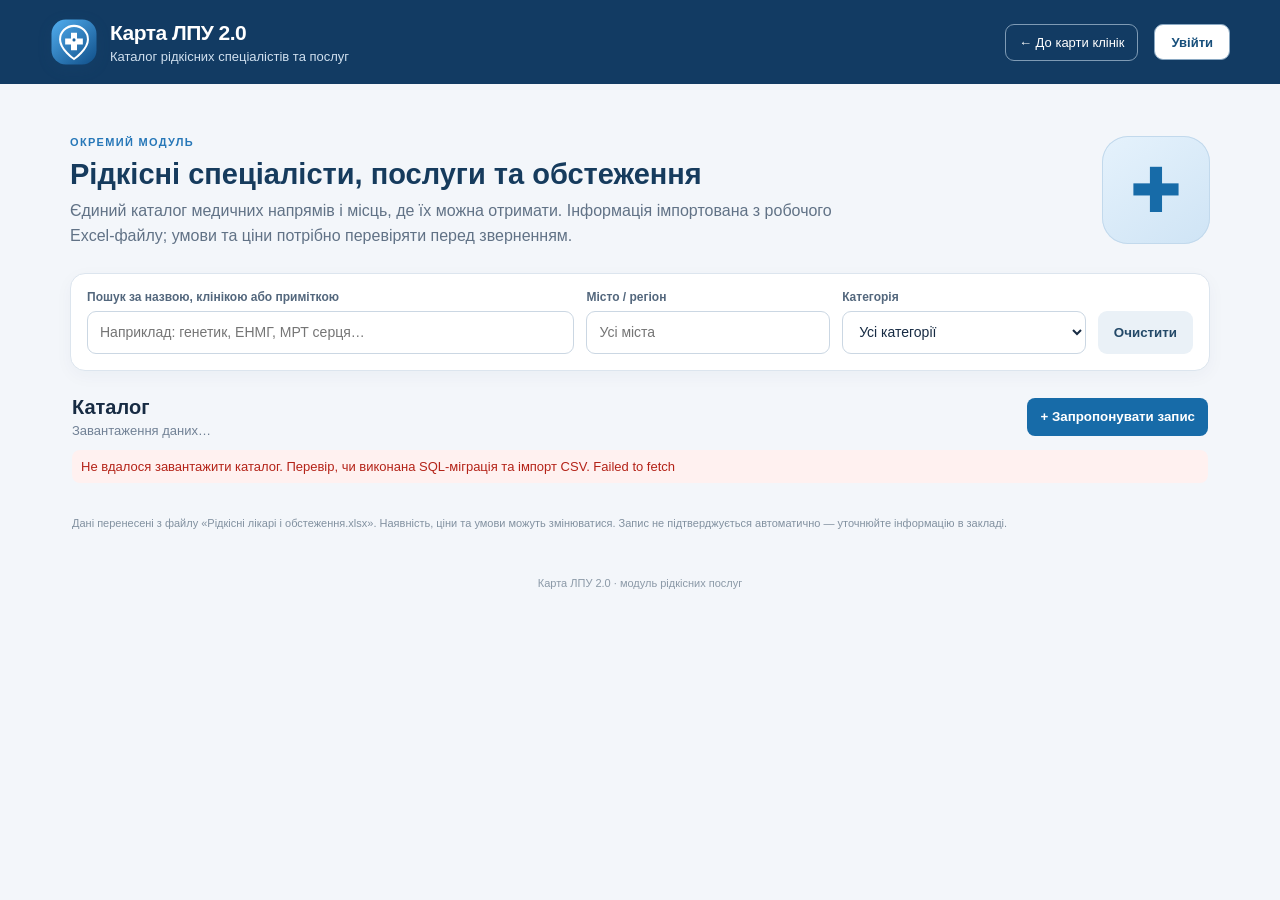
==== rare-services.html @ dca923d9 "Add admin deletion for approved rare services" ====
<!doctype html>
<html lang="uk">
<head>
<meta charset="utf-8"><meta name="viewport" content="width=device-width,initial-scale=1">
<title>Рідкісні послуги — Карта ЛПУ 2.0</title>
<link rel="stylesheet" href="styles.css">
<link rel="stylesheet" href="rare-services.css">
<style>
.brand-symbol{display:block;width:48px;height:48px;flex:0 0 48px;filter:drop-shadow(0 4px 7px rgba(22,79,125,.16))}
.brand{gap:12px;align-items:center}
.brand h1{letter-spacing:-.025em}
.user-meta .role-pill{display:none!important}
.user-meta{justify-content:center}
.user-meta strong{font-size:14px;font-weight:750;color:inherit}
@media(max-width:560px){.brand-symbol{width:42px;height:42px;flex-basis:42px}}
</style>
</head>
<body>
<header class="top">
 <div class="brand"><svg class="brand-symbol" viewBox="0 0 64 64" role="img" aria-label="Логотип Карта ЛПУ">
 <defs>
  <linearGradient id="lpuLogoGrad" x1="8" y1="5" x2="56" y2="60" gradientUnits="userSpaceOnUse">
   <stop stop-color="#4DA7E8"/><stop offset="1" stop-color="#14558F"/>
  </linearGradient>
 </defs>
 <rect x="2" y="2" width="60" height="60" rx="19" fill="url(#lpuLogoGrad)"/>
 <path d="M32 10.5c-10.3 0-18.6 8.1-18.6 18.1 0 13.3 18.6 26.1 18.6 26.1s18.6-12.8 18.6-26.1C50.6 18.6 42.3 10.5 32 10.5Z" fill="none" stroke="#fff" stroke-width="2.7"/>
 <path d="M28 19.5h8v7.8h7.8v8H36v7.8h-8v-7.8h-7.8v-8H28z" fill="#fff"/>
 <circle cx="32" cy="29.2" r="2.1" fill="#1A639F"/>
</svg><div><h1>Карта ЛПУ 2.0</h1><p>Каталог рідкісних спеціалістів та послуг</p></div></div>
 <div class="top-actions"><a class="toplink" href="index.html">← До карти клінік</a><button id="rareLogin" class="login-open-btn">Увійти</button><div id="rareUser" class="user-signed" hidden><div class="user-meta"><strong id="rareSurname"></strong></div><button id="rareLogout" class="logout-btn">Вийти</button></div></div>
</header>
<main class="wrap rare-wrap">
 <section class="rare-hero">
  <div><span class="eyebrow">ОКРЕМИЙ МОДУЛЬ</span><h2>Рідкісні спеціалісти, послуги та обстеження</h2><p>Єдиний каталог медичних напрямів і місць, де їх можна отримати. Інформація імпортована з робочого Excel-файлу; умови та ціни потрібно перевіряти перед зверненням.</p></div>
  <div class="rare-hero-icon">✚</div>
 </section>
 <section class="rare-search">
  <div class="rare-field"><label for="rareQuery">Пошук за назвою, клінікою або приміткою</label><input id="rareQuery" type="search" placeholder="Наприклад: генетик, ЕНМГ, МРТ серця…" autocomplete="off"></div>
  <div class="rare-field"><label for="rareCity">Місто / регіон</label><input id="rareCity" type="search" placeholder="Усі міста" autocomplete="off"></div>
  <div class="rare-field"><label for="rareCategory">Категорія</label><select id="rareCategory"><option value="">Усі категорії</option><option>Лікар</option><option>Послуга</option><option>Обстеження</option></select></div>
  <button id="rareClear" class="clear">Очистити</button>
 </section>
 <div class="rare-toolbar"><div><h2>Каталог</h2><p id="rareSummary">Завантаження даних…</p></div><button id="rareSuggest" class="add-btn">+ Запропонувати запис</button></div>
 <section id="rareAdmin" class="admin-workspace" hidden><div class="admin-workspace-head"><div><span class="eyebrow">АДМІНІСТРУВАННЯ</span><h2>Пропозиції на розгляді</h2></div><span id="rarePendingCount" class="count-pill">0</span></div><div id="rarePending"></div></section>
 <div id="rareStatus" class="status-note" role="status"></div>
 <section id="rareResults" class="rare-results"></section>
 <div id="rareEmpty" class="empty" hidden>За цим запитом нічого не знайдено.</div>
 <p class="rare-disclaimer">Дані перенесені з файлу «Рідкісні лікарі і обстеження.xlsx». Наявність, ціни та умови можуть змінюватися. Запис не підтверджується автоматично — уточнюйте інформацію в закладі.</p>
</main>
<footer>Карта ЛПУ 2.0 · модуль рідкісних послуг</footer>

<div id="rareAuth" class="auth-modal" hidden><div class="auth-backdrop" data-close-auth></div><section class="auth-dialog" role="dialog" aria-modal="true"><button class="auth-close" data-close-auth>×</button><div class="auth-mark">+</div><span class="auth-eyebrow">ВХІД ДО КАРТИ ЛПУ</span><h2>Авторизація</h2><p class="auth-description">Для пропозицій потрібен вхід за прізвищем. Адміністратору також потрібен пароль.</p><form id="rareAuthForm" class="auth-form"><label>Прізвище<input id="rareSurnameInput" required placeholder="Ваше прізвище"></label><label>Пароль адміністратора <span>(лише для адміністратора)</span><input id="rarePassword" type="password" placeholder="Залиште порожнім для звичайного входу"></label><p id="rareAuthError" class="auth-error"></p><button class="add-btn auth-submit">Увійти</button></form></section></div>

<div id="rareFormModal" class="auth-modal" hidden><div class="auth-backdrop" data-close-form></div><section class="auth-dialog rare-form-dialog" role="dialog" aria-modal="true"><button class="auth-close" data-close-form>×</button><div class="auth-mark">+</div><span class="auth-eyebrow">КАТАЛОГ РІДКІСНИХ ПОСЛУГ</span><h2 id="rareFormTitle">Запропонувати запис</h2><p id="rareFormDescription" class="auth-description">Пропозиція стане видимою всім після перевірки адміністратором.</p><form id="rareRecordForm" class="auth-form">
<label>Категорія<select id="fCategory" required><option value="Лікар">Лікар</option><option value="Послуга">Послуга</option><option value="Обстеження">Обстеження</option></select></label>
<label>Назва спеціаліста / послуги<input id="fName" required maxlength="180"></label>
<label>Місто / регіон<input id="fCity" required maxlength="120"></label>
<label>Клініка<input id="fClinic" required maxlength="220"></label>
<label>Адреса<input id="fAddress" maxlength="250"></label>
<label>Наявність / статус<input id="fAvailability" maxlength="120" placeholder="Наприклад: працює, тимчасово не працює"></label>
<label>Вартість<input id="fPrice" maxlength="120" placeholder="Як зазначено клінікою"></label>
<label>Умови та примітки<textarea id="fNotes" rows="3" maxlength="2000"></textarea></label>
<p id="rareFormError" class="auth-error"></p><button id="rareFormSubmit" type="submit" class="add-btn auth-submit">Надіслати на розгляд</button>
</form></section></div>
<script src="rare-services.js"></script>
</body></html>
---- styles.css ----
*{box-sizing:border-box}
:root{font-family:Inter,Segoe UI,Arial,sans-serif;color:#172b43;background:#f3f6fa}
body{margin:0}.top{background:#123b63;color:#fff;padding:18px max(22px,calc((100% - 1180px)/2));display:flex;align-items:center;justify-content:space-between;gap:20px}
.brand{display:flex;align-items:center;gap:13px}.logo{width:42px;height:42px;border-radius:12px;background:#e4f1ff;color:#15558b;display:grid;place-items:center;font-size:32px;font-weight:700}
.brand h1{font-size:21px;margin:0}.brand p{margin:4px 0 0;color:#d0e0ef;font-size:13px}
.top-actions{display:flex;align-items:center;gap:16px}.toplink{color:#fff;text-decoration:none;border:1px solid #7f9bb5;border-radius:9px;padding:10px 13px;font-size:13px;white-space:nowrap}
.wrap{max-width:1180px;margin:28px auto;padding:0 20px}.intro{padding:10px 0 20px}
.eyebrow{font-size:11px;font-weight:700;letter-spacing:.12em;text-transform:uppercase;color:#2677b8}
.intro h2{font-size:28px;margin:9px 0;color:#163b5d}.intro p{color:#617286;margin:0;max-width:720px;line-height:1.55}
.map-panel,.search-panel{background:#fff;border:1px solid #dce5ee;border-radius:15px;box-shadow:0 5px 18px #183b5c0a}
.map-panel{padding:16px;margin-bottom:18px}.panelhead{display:flex;justify-content:space-between;align-items:center;gap:15px;margin-bottom:12px}
.panelhead h2{font-size:17px;margin:0 0 4px}.panelhead a{font-size:13px;color:#176ba8;text-decoration:none}
.map-panel iframe{width:100%;height:430px;border:0;border-radius:10px;background:#e9eef3}
.search-panel{padding:17px;display:grid;grid-template-columns:2fr 1fr auto auto;gap:13px;align-items:end;position:sticky;top:0;z-index:3}
.field label{display:block;font-size:12px;font-weight:700;color:#53677d;margin:0 0 7px}
.field input,.field select{width:100%;height:43px;border:1px solid #cbd7e3;border-radius:9px;padding:0 12px;font-size:14px;background:#fff;color:#1d344c;outline:none}
.field input:focus,.field select:focus,.auth-form input:focus{border-color:#2a7db7;box-shadow:0 0 0 3px #2a7db71a}
.clear,.secondary{height:43px;border:0;border-radius:9px;padding:0 16px;background:#eaf1f7;color:#234968;font-weight:650;cursor:pointer}
.clear:hover,.secondary:hover{background:#dce9f4}
.resultbar{display:flex;justify-content:space-between;align-items:center;margin:24px 2px 12px}.resultbar h2{font-size:19px;margin:0 0 4px}.resultbar p{font-size:13px;color:#6a7b8c;margin:0}
.results{display:grid;grid-template-columns:repeat(2,minmax(0,1fr));gap:13px}
.card{background:#fff;border:1px solid #dce5ee;border-radius:13px;padding:16px;min-width:0;transition:border-color .15s ease}
.card:hover{border-color:#9bbbd5}.card h3{font-size:16px;margin:0 0 10px;color:#173e62;line-height:1.35}
.tags{display:flex;flex-wrap:wrap;gap:6px;margin-bottom:10px}.tag{font-size:12px;background:#edf5fb;color:#1b6397;border-radius:6px;padding:5px 8px}
.loc{border-top:1px solid #edf1f5;padding-top:10px;margin-top:9px}.address{font-size:13px;color:#455b70;line-height:1.45;margin:0 0 4px}
.address small{display:block;color:#8493a2;font-size:11px;margin-top:3px}.links{display:flex;flex-wrap:wrap;gap:8px;margin-top:12px}
.links a{display:inline-flex;align-items:center;text-decoration:none;font-size:12px;font-weight:650;border-radius:8px;padding:8px 10px}.google{background:#f1f4f7;color:#354b61}
.empty{background:white;border:1px dashed #cbd7e3;border-radius:13px;padding:28px;text-align:center;color:#697c90;margin-top:10px}
.footnote{font-size:11px;color:#8593a1;line-height:1.5;margin:22px 3px}footer{text-align:center;padding:18px;color:#8b99a7;font-size:11px}
.level-badge{display:inline-flex;align-items:center;margin:2px 0 0;padding:5px 9px;border-radius:6px;background:#eaf2fb;color:#174f7b;font-size:12px;font-weight:700}
.clinic-specialties{border-top:1px solid #edf1f5;margin-top:12px;padding-top:11px}.clinic-specialties .tags{margin:0}
.muted{font-size:12px;color:#8493a2}.clinic-title{border:0;background:transparent;padding:0;text-align:left;color:#173e62;font:inherit;font-size:16px;font-weight:750;line-height:1.35;cursor:pointer}
.clinic-title:hover{text-decoration:underline;text-decoration-color:#8aabc5;text-underline-offset:3px}.clinic-count{font-size:11px;font-weight:500;color:#718397;white-space:nowrap}
.add-specialty{display:flex;gap:8px;flex-wrap:wrap;margin-top:12px;padding-top:10px;border-top:1px solid #edf1f5}
.add-specialty input{flex:1;min-width:180px;height:38px;border:1px solid #cbd7e3;border-radius:8px;padding:0 10px;font-size:13px}
.add-btn{border:0;border-radius:8px;background:#176ba8;color:#fff;padding:0 13px;min-height:38px;font-weight:650;cursor:pointer}
.add-btn:hover{background:#12598e}.add-btn:disabled{opacity:.55;cursor:wait}
.user-tag{background:#fff0d8;color:#965500;border:1px solid #f2d19a}.admin-tag{background:#e8e3ff;color:#503a9b;border:1px solid #c9bdf5}
.tag small{font-size:9px;font-weight:700;margin-left:4px}.added-panel{background:#fff;border:1px solid #dce5ee;border-radius:13px;padding:16px;margin-top:14px}
.added-head{display:flex;align-items:center;justify-content:space-between;gap:12px}.added-head h2{font-size:18px;margin:0}
.added-row{display:flex;justify-content:space-between;align-items:center;gap:12px;padding:10px 0;border-top:1px solid #edf1f5}.added-row:first-child{margin-top:10px}.added-row .tag{white-space:nowrap}
.delete-specialty{border:0;border-radius:50%;width:18px;height:18px;line-height:16px;margin-left:5px;background:#b42318;color:white;font-weight:800;cursor:pointer;padding:0}
.status-note{font-size:13px;color:#28613c;margin:12px 2px;min-height:0}.status-note:empty{display:none}.status-note.error{color:#b42318;background:#fff1f0;border-radius:8px;padding:9px}
/* top-right signed-in profile */
.user-signed{display:flex;align-items:center;gap:9px;min-width:0}.user-signed[hidden]{display:none}
.user-avatar{width:34px;height:34px;flex:0 0 34px;border-radius:50%;display:grid;place-items:center;background:#e3f0fb;color:#15558b;font-weight:800}
.user-meta{display:flex;flex-direction:column;gap:3px;min-width:0}.user-meta strong{font-size:13px;color:#fff;white-space:nowrap}
.role-pill{width:max-content;background:#eaf1f7;color:#234968;border-radius:20px;padding:3px 8px;font-size:10px;font-weight:700}
.admin-user .role-pill{background:#e8e3ff;color:#503a9b}
.logout-btn{height:34px;border:1px solid #7895af;border-radius:8px;padding:0 11px;background:transparent;color:#fff;font-size:12px;font-weight:700;cursor:pointer}
.logout-btn:hover{background:#ffffff18}
/* on-demand sign-in modal */
.auth-modal[hidden]{display:none}.auth-modal{position:fixed;inset:0;z-index:1000;display:grid;place-items:center;padding:20px}
.auth-backdrop{position:absolute;inset:0;background:rgba(8,25,43,.58);backdrop-filter:blur(3px)}
.auth-dialog{position:relative;width:min(100%,430px);background:#fff;border:1px solid #dce5ee;border-radius:20px;padding:30px;box-shadow:0 24px 80px #06182c55;animation:auth-in .18s ease-out}
@keyframes auth-in{from{opacity:0;transform:translateY(8px) scale(.985)}to{opacity:1;transform:translateY(0) scale(1)}}
.auth-close{position:absolute;right:16px;top:13px;width:32px;height:32px;border:0;border-radius:50%;background:#f0f4f8;color:#617286;font-size:22px;cursor:pointer}
.auth-mark{width:42px;height:42px;border-radius:13px;background:#e7f2fb;color:#176ba8;display:grid;place-items:center;font-size:30px;font-weight:700;margin-bottom:18px}
.auth-eyebrow{font-size:10px;letter-spacing:.14em;font-weight:800;color:#2677b8}
.auth-dialog h2{font-size:23px;color:#163b5d;margin:8px 0}.auth-description{font-size:13px;color:#718195;line-height:1.5;margin:0 0 22px}
.auth-form{display:grid;gap:14px}.auth-form label{display:block;font-size:12px;font-weight:750;color:#53677d}
.auth-form label span{font-weight:400;color:#8a98a8}.auth-form input{display:block;width:100%;height:44px;margin-top:7px;border:1px solid #cbd7e3;border-radius:10px;padding:0 12px;font-size:14px;outline:none}
.auth-submit{height:44px;border-radius:10px;margin-top:2px}.auth-error{margin:0;color:#b42318;font-size:12px;line-height:1.4}.auth-error:empty{display:none}
body.modal-open{overflow:hidden}
@media(max-width:850px){.search-panel{grid-template-columns:1fr 1fr}.results{grid-template-columns:1fr}}
@media(max-width:560px){
.top{padding:13px 15px;align-items:flex-start}.brand h1{font-size:17px}.brand p{font-size:11px}
.top-actions{align-items:flex-end;flex-direction:column-reverse;gap:8px}.toplink{font-size:11px;padding:8px}
.user-signed{gap:6px}.user-avatar{display:none}.user-meta strong{font-size:11px}.logout-btn{height:30px;padding:0 8px;font-size:11px}
.wrap{padding:0 12px;margin:18px auto}.intro h2{font-size:23px}.search-panel{grid-template-columns:1fr;position:static}
.map-panel iframe{height:300px}.panelhead{align-items:flex-start;flex-direction:column}.resultbar{align-items:flex-start;gap:10px}
.add-specialty{flex-direction:column}.add-btn{min-height:40px}.added-row{align-items:flex-start;flex-direction:column}.auth-dialog{padding:25px 21px}
}

/* Hero illustration */
.intro-with-image{display:flex;align-items:center;justify-content:space-between;gap:24px;min-height:180px}
.intro-copy{max-width:660px}.intro-illustration{width:min(38%,390px);height:170px;object-fit:contain;mix-blend-mode:multiply}
.admin-workspace{background:#fff;border:1px solid #dce5ee;border-radius:15px;padding:18px;margin:0 0 18px;box-shadow:0 5px 18px #183b5c0a}
.admin-workspace-head,.admin-tabs,.queue-row,.clinic-card-head{display:flex;align-items:center;justify-content:space-between;gap:12px}
.admin-workspace-head h2{margin:5px 0 0;font-size:19px;color:#163b5d}
.admin-tabs{justify-content:flex-start;flex-wrap:wrap;margin-top:14px}
.count-pill{display:inline-grid;place-items:center;min-width:20px;height:20px;border-radius:20px;background:#dceafa;color:#15558b;margin-left:5px;font-size:11px}
.admin-queue{margin-top:14px;border-top:1px solid #e8eef4;padding-top:12px}
.queue-heading{font-size:14px;color:#173e62;margin-bottom:8px}
.queue-row{padding:11px 0;border-bottom:1px solid #edf1f5}
.queue-actions{display:flex;gap:7px;flex-wrap:wrap}
.approve-btn,.reject-btn,.clinic-delete-admin,.clinic-delete-request{border:0;border-radius:8px;padding:8px 11px;font-size:12px;font-weight:700;cursor:pointer}
.approve-btn{background:#e4f5eb;color:#17623a}.reject-btn{background:#fff0ef;color:#a52b24}
.clinic-card-head{align-items:flex-start}.clinic-card-head h3{margin:0 0 10px}
.clinic-delete-admin{background:#fff0ef;color:#a52b24}.clinic-delete-request{background:#fff5e5;color:#8a5600}
.specialty-table{border:1px solid #e6edf4;border-radius:10px;overflow:hidden}
.specialty-table-head,.specialty-row{display:grid;grid-template-columns:1fr 1fr auto;gap:10px;align-items:center;padding:9px 11px}
.specialty-table-head{background:#f2f6fa;color:#53677d;font-size:11px}
.specialty-row{border-top:1px solid #edf1f5;font-size:13px}
.corrected-tag{display:inline-block;padding:4px 8px;border-radius:6px;background:#e4f5eb;color:#17623a;font-weight:650}
.text-action{border:0;background:transparent;color:#176ba8;font-size:11px;font-weight:700;cursor:pointer;text-align:right}
.text-action:hover{text-decoration:underline}.extra-tags{margin-top:10px}
@media(max-width:700px){.intro-with-image{align-items:flex-start}.intro-illustration{width:32%;height:110px}.specialty-table-head,.specialty-row{grid-template-columns:1fr 1fr}.specialty-table-head span,.text-action{grid-column:1/-1;text-align:left}.queue-row{align-items:flex-start;flex-direction:column}}
@media(max-width:560px){.intro-illustration{display:none}.admin-workspace-head{align-items:flex-start;flex-direction:column}.clinic-card-head{flex-direction:column}.clinic-delete-admin,.clinic-delete-request{align-self:flex-start}}


/* Requested UX refinements */
.login-open-btn{height:36px;border:1px solid #8aa8c2;border-radius:9px;padding:0 16px;background:#fff;color:#174f7b;font-size:13px;font-weight:750;cursor:pointer}
.login-open-btn:hover{background:#eaf3fb;border-color:#5f91ba}
.user-signed:not([hidden]) + .toplink{margin-left:2px}
.field input,.field select,.add-specialty input,.auth-form input,.auth-form textarea{
 color:#172b43 !important;
 -webkit-text-fill-color:#172b43;
 caret-color:#176ba8;
}
.field input::placeholder,.add-specialty input::placeholder,.auth-form input::placeholder,.auth-form textarea::placeholder{color:#8a98a8;opacity:1;-webkit-text-fill-color:#8a98a8}
.field input:focus,.field select:focus{background:#fff;color:#172b43}
.clinic-specialties{max-height:360px;overflow-y:auto;overscroll-behavior:contain;padding-right:7px}
.clinic-specialties::-webkit-scrollbar{width:9px}
.clinic-specialties::-webkit-scrollbar-track{background:#f0f4f8;border-radius:8px}
.clinic-specialties::-webkit-scrollbar-thumb{background:#b8cadd;border-radius:8px;border:2px solid #f0f4f8}
.clinic-specialties{scrollbar-width:thin;scrollbar-color:#b8cadd #f0f4f8}
.specialty-table{max-height:290px;overflow-y:auto;overscroll-behavior:contain}
.specialty-table::-webkit-scrollbar{width:8px}
.specialty-table::-webkit-scrollbar-thumb{background:#b8cadd;border-radius:8px}
.specialty-table-head{position:sticky;top:0;z-index:1}
@media(max-width:560px){.login-open-btn{height:30px;padding:0 10px;font-size:11px}}


/* Admin-only change archive */
.change-archive{margin-top:15px;border-top:1px solid #e8eef4;padding-top:14px}
.archive-toolbar{display:grid;grid-template-columns:1fr minmax(220px,2fr) minmax(170px,1fr);gap:10px;align-items:center;margin-bottom:12px}
.archive-toolbar input,.archive-toolbar select{height:38px;border:1px solid #cbd7e3;border-radius:8px;padding:0 10px;color:#172b43;background:#fff;min-width:0}
.archive-entry{border:1px solid #e4ebf2;border-radius:10px;padding:12px;margin:9px 0;background:#fff}
.archive-entry-top{display:flex;align-items:center;justify-content:space-between;gap:10px;margin-bottom:6px}
.archive-action{font-size:11px;font-weight:800;color:#176ba8;background:#eaf3fb;border-radius:6px;padding:4px 8px}
.archive-entry time,.archive-meta{font-size:11px;color:#8493a2}
.archive-entry>strong{font-size:13px;color:#1d3d5c}
.archive-meta{margin:5px 0 8px}
.archive-entry details summary{font-size:11px;color:#176ba8;cursor:pointer;font-weight:700}
.archive-diff{display:grid;grid-template-columns:1fr 1fr;gap:10px;margin-top:9px}
.archive-diff>div{min-width:0;background:#f5f8fb;border-radius:7px;padding:8px}
.archive-diff b{font-size:11px;color:#53677d}
.archive-diff pre{white-space:pre-wrap;overflow-wrap:anywhere;max-height:180px;overflow:auto;font-size:10px;color:#40566b}
@media(max-width:700px){.archive-toolbar{grid-template-columns:1fr}.archive-diff{grid-template-columns:1fr}}


/* Custom scrollable autocomplete for city and specialty search */
.field{position:relative;min-width:0}
.autocomplete-menu[hidden]{display:none}
.autocomplete-menu{position:absolute;z-index:30;top:calc(100% + 5px);left:0;right:0;max-height:280px;overflow-y:auto;overscroll-behavior:contain;background:#fff;border:1px solid #cbd7e3;border-radius:10px;box-shadow:0 12px 28px #193b5b24;padding:5px}
.autocomplete-menu::-webkit-scrollbar{width:9px}
.autocomplete-menu::-webkit-scrollbar-track{background:#f1f5f8;border-radius:9px}
.autocomplete-menu::-webkit-scrollbar-thumb{background:#b7c9d9;border:2px solid #f1f5f8;border-radius:9px}
.autocomplete-menu{scrollbar-width:thin;scrollbar-color:#b7c9d9 #f1f5f8}
.autocomplete-option{display:block;width:100%;border:0;border-radius:6px;background:#fff;color:#183a5a;text-align:left;padding:9px 10px;font:500 13px/1.35 Inter,Segoe UI,Arial,sans-serif;cursor:pointer}
.autocomplete-option:hover,.autocomplete-option:focus{outline:0;background:#eaf3fb;color:#145b91}
.autocomplete-empty{padding:10px;color:#8190a0;font-size:12px}


/* Layout correction: prevent nested scroll areas and controls from overlapping */
.card{
  min-width:0;
  overflow:hidden;
}
.clinic-card-head{
  min-width:0;
  flex-wrap:wrap;
}
.clinic-card-head h3{
  min-width:0;
  flex:1 1 100%;
  overflow-wrap:anywhere;
}
.clinic-title{
  display:inline;
  max-width:100%;
  white-space:normal;
  overflow-wrap:anywhere;
}
.clinic-specialties{
  display:flex;
  flex-direction:column;
  max-height:390px;
  min-height:0;
  overflow:hidden;
  padding:10px 7px 8px 0;
}
.clinic-specialties[hidden]{
  display:none !important;
}
.specialty-table{
  flex:1 1 auto;
  min-height:0;
  max-height:285px;
  overflow-y:auto;
  overflow-x:hidden;
  scrollbar-gutter:stable;
}
.specialty-table-head,
.specialty-row{
  grid-template-columns:minmax(0,1fr) minmax(105px,.9fr) minmax(130px,auto);
}
.specialty-table-head > *,
.specialty-row > *{
  min-width:0;
  overflow-wrap:anywhere;
}
.specialty-row{
  min-height:48px;
}
.text-action{
  white-space:normal;
  overflow-wrap:anywhere;
  padding:5px 3px;
}
.extra-tags{
  flex:0 0 auto;
  max-height:72px;
  overflow-y:auto;
  overflow-x:hidden;
  padding:2px 2px 5px 0;
  scrollbar-gutter:stable;
}
.add-specialty{
  flex:0 0 auto;
  display:grid;
  grid-template-columns:minmax(0,1fr) auto;
  align-items:stretch;
  gap:8px;
  padding-top:12px;
}
.add-specialty input{
  min-width:0;
  width:100%;
  height:auto;
  min-height:40px;
}
.add-specialty .add-btn{
  min-width:0;
  max-width:100%;
  white-space:normal;
  line-height:1.25;
  padding:8px 12px;
}
@media(max-width:620px){
  .specialty-table-head,
  .specialty-row{
    grid-template-columns:minmax(0,1fr) minmax(78px,.7fr);
  }
  .specialty-table-head span,
  .specialty-row .text-action{
    grid-column:1/-1;
    text-align:left;
  }
  .add-specialty{
    grid-template-columns:1fr;
  }
  .add-specialty .add-btn{
    width:100%;
  }
}
---- rare-services.css ----
body{background:#f3f6fa}
.rare-wrap{max-width:1180px}
.rare-hero{display:flex;justify-content:space-between;align-items:center;gap:20px;padding:20px 0 24px}
.rare-hero h2{font-size:29px;color:#163b5d;margin:8px 0}
.rare-hero p{max-width:780px;color:#617286;line-height:1.55;margin:0}
.rare-hero-icon{width:108px;height:108px;flex:0 0 108px;border-radius:26px;background:linear-gradient(145deg,#e5f2fc,#cfe4f5);display:grid;place-items:center;color:#176ba8;font-size:62px;box-shadow:inset 0 0 0 1px #c2d9ec}
.rare-search{display:grid;grid-template-columns:2fr 1fr 1fr auto;gap:12px;align-items:end;background:#fff;border:1px solid #dce5ee;border-radius:15px;padding:16px;box-shadow:0 5px 18px #183b5c0a}
.rare-field{min-width:0}.rare-field label{display:block;font-size:12px;font-weight:700;color:#53677d;margin-bottom:7px}
.rare-field input,.rare-field select{height:43px;width:100%;min-width:0;border:1px solid #cbd7e3;border-radius:9px;padding:0 12px;background:#fff;color:#172b43;font-size:14px}
.rare-toolbar{display:flex;align-items:center;justify-content:space-between;gap:15px;margin:25px 2px 12px}
.rare-toolbar h2{margin:0 0 4px;font-size:20px}.rare-toolbar p{margin:0;color:#718195;font-size:13px}
.rare-results{display:grid;grid-template-columns:repeat(2,minmax(0,1fr));gap:13px}
.rare-card{background:#fff;border:1px solid #dce5ee;border-radius:13px;padding:16px;min-width:0}
.rare-card h3{font-size:16px;color:#173e62;margin:0 0 9px;overflow-wrap:anywhere}
.rare-card-top{display:flex;justify-content:space-between;align-items:flex-start;gap:10px}
.rare-kind{font-size:10px;font-weight:800;color:#176ba8;background:#eaf3fb;padding:5px 8px;border-radius:6px;white-space:nowrap}
.rare-clinic{font-size:14px;font-weight:700;color:#304b65;margin:8px 0}
.rare-detail{font-size:12px;color:#53677d;line-height:1.5;margin:5px 0;overflow-wrap:anywhere}
.rare-detail b{color:#344f68}.rare-source{font-size:10px;color:#8b99a7;border-top:1px solid #edf1f5;padding-top:9px;margin-top:10px}
.rare-status{font-size:10px;font-weight:800;padding:4px 7px;border-radius:6px;background:#e8f5ec;color:#17623a}
.rare-status.uncertain{background:#fff3dc;color:#8a5a00}.rare-status.unavailable{background:#fff0ef;color:#a52b24}
.rare-admin-row{display:flex;justify-content:space-between;align-items:flex-start;gap:12px;border-top:1px solid #e8eef4;padding:12px 0}
.rare-admin-row:first-child{margin-top:8px}
.rare-admin-actions{display:flex;gap:7px;flex-wrap:wrap}
.rare-admin-actions button{border:0;border-radius:8px;padding:8px 10px;font-size:12px;font-weight:700;cursor:pointer}
.rare-approve{background:#e4f5eb;color:#17623a}.rare-reject{background:#fff0ef;color:#a52b24}
.rare-disclaimer{font-size:11px;color:#8291a0;line-height:1.5;margin:20px 2px}
.rare-form-dialog{max-height:90vh;overflow:auto}
.rare-form-dialog .auth-form{grid-template-columns:1fr 1fr;gap:12px}
.rare-form-dialog .auth-form label:nth-last-of-type(1),.rare-form-dialog .auth-error,.rare-form-dialog .auth-submit{grid-column:1/-1}
.rare-form-dialog textarea{width:100%;margin-top:7px;border:1px solid #cbd7e3;border-radius:10px;padding:10px;color:#172b43;font:inherit;resize:vertical}
@media(max-width:850px){.rare-search{grid-template-columns:1fr 1fr}.rare-results{grid-template-columns:1fr}}
@media(max-width:560px){.rare-hero{align-items:flex-start}.rare-hero h2{font-size:23px}.rare-hero-icon{width:68px;height:68px;flex-basis:68px;border-radius:18px;font-size:38px}.rare-search{grid-template-columns:1fr}.rare-toolbar{align-items:flex-start;flex-direction:column}.rare-form-dialog .auth-form{grid-template-columns:1fr}.rare-form-dialog .auth-form label,.rare-form-dialog .auth-error,.rare-form-dialog .auth-submit{grid-column:1}}

/* Адмін-модерація: редагування та видалення пропозицій */
.rare-admin-row{align-items:flex-start;gap:16px}
.rare-admin-info{flex:1;min-width:0}
.rare-admin-title{font-weight:800;color:#173e62;margin-bottom:5px;overflow-wrap:anywhere}
.rare-admin-actions{justify-content:flex-end;max-width:340px}
.rare-admin-actions button{transition:filter .15s ease,transform .15s ease}
.rare-admin-actions button:hover{filter:brightness(.96);transform:translateY(-1px)}
.rare-admin-actions .rare-edit{background:#eaf3fb;color:#176ba8}
.rare-admin-actions .rare-delete{background:#fff0ef;color:#a52b24}
@media(max-width:720px){.rare-admin-row{flex-direction:column}.rare-admin-actions{max-width:none;justify-content:flex-start}}

/* Адміністратор: видалення вже опублікованих записів каталогу */
.rare-card-admin-actions{display:flex;justify-content:flex-end;margin-top:12px;padding-top:10px;border-top:1px solid #edf1f5}
.rare-card-admin-actions .rare-delete{border:0;border-radius:8px;padding:8px 11px;background:#fff0ef;color:#a52b24;font-size:12px;font-weight:750;cursor:pointer}
.rare-card-admin-actions .rare-delete:hover{filter:brightness(.96)}
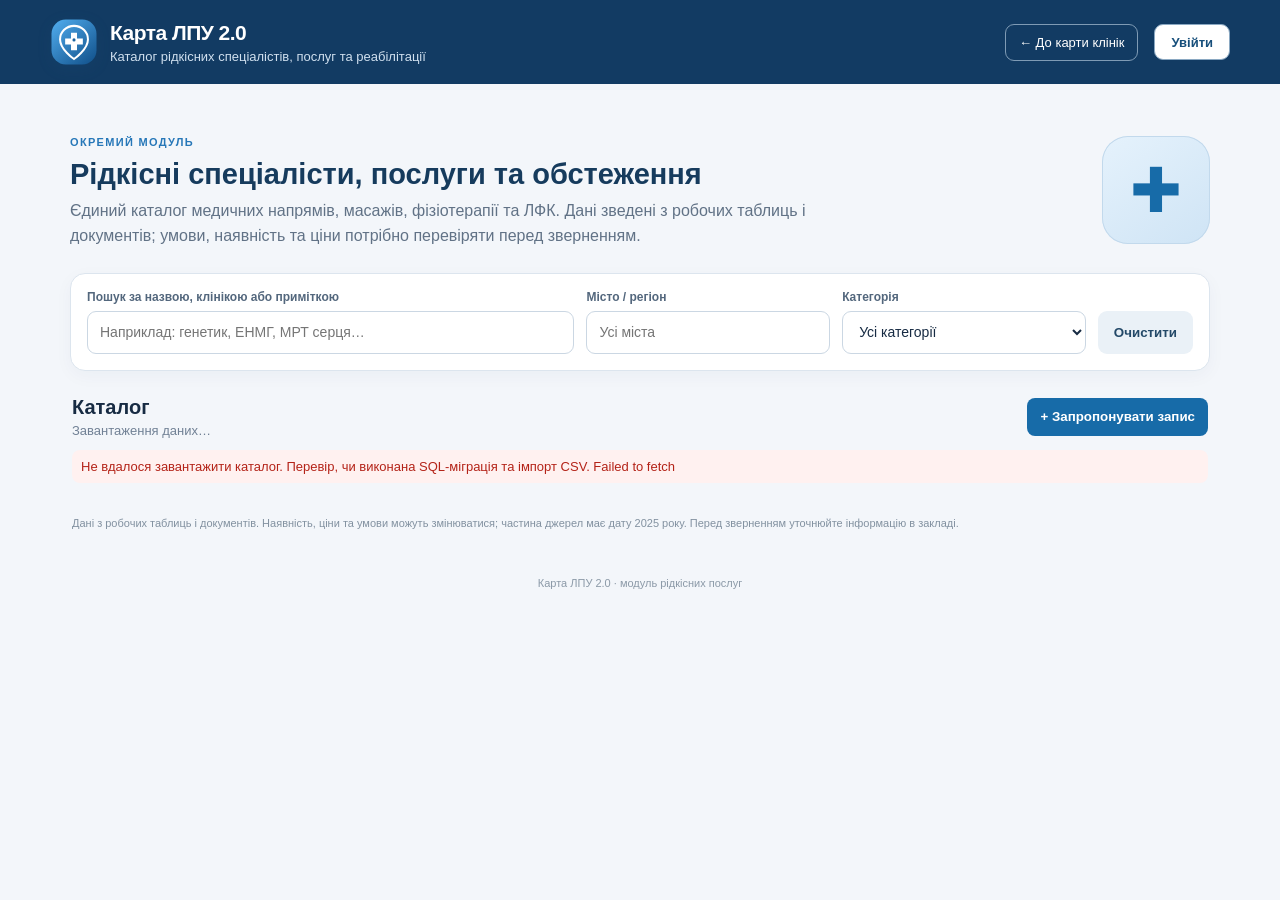
==== commit 03750178: "Update LPU pages and rare services navigation" ====
--- a/rare-services.html
+++ b/rare-services.html
@@ -5,6 +5,7 @@
 <title>Рідкісні послуги — Карта ЛПУ 2.0</title>
 <link rel="stylesheet" href="styles.css">
 <link rel="stylesheet" href="rare-services.css">
+<link rel="icon" type="image/png" href="/favicon.ico.png">
 <style>
 .brand-symbol{display:block;width:48px;height:48px;flex:0 0 48px;filter:drop-shadow(0 4px 7px rgba(22,79,125,.16))}
 .brand{gap:12px;align-items:center}
@@ -27,18 +28,18 @@
  <path d="M32 10.5c-10.3 0-18.6 8.1-18.6 18.1 0 13.3 18.6 26.1 18.6 26.1s18.6-12.8 18.6-26.1C50.6 18.6 42.3 10.5 32 10.5Z" fill="none" stroke="#fff" stroke-width="2.7"/>
  <path d="M28 19.5h8v7.8h7.8v8H36v7.8h-8v-7.8h-7.8v-8H28z" fill="#fff"/>
  <circle cx="32" cy="29.2" r="2.1" fill="#1A639F"/>
-</svg><div><h1>Карта ЛПУ 2.0</h1><p>Каталог рідкісних спеціалістів та послуг</p></div></div>
+</svg><div><h1>Карта ЛПУ 2.0</h1><p>Каталог рідкісних спеціалістів, послуг та реабілітації</p></div></div>
  <div class="top-actions"><a class="toplink" href="index.html">← До карти клінік</a><button id="rareLogin" class="login-open-btn">Увійти</button><div id="rareUser" class="user-signed" hidden><div class="user-meta"><strong id="rareSurname"></strong></div><button id="rareLogout" class="logout-btn">Вийти</button></div></div>
 </header>
 <main class="wrap rare-wrap">
  <section class="rare-hero">
-  <div><span class="eyebrow">ОКРЕМИЙ МОДУЛЬ</span><h2>Рідкісні спеціалісти, послуги та обстеження</h2><p>Єдиний каталог медичних напрямів і місць, де їх можна отримати. Інформація імпортована з робочого Excel-файлу; умови та ціни потрібно перевіряти перед зверненням.</p></div>
+  <div><span class="eyebrow">ОКРЕМИЙ МОДУЛЬ</span><h2>Рідкісні спеціалісти, послуги та обстеження</h2><p>Єдиний каталог медичних напрямів, масажів, фізіотерапії та ЛФК. Дані зведені з робочих таблиць і документів; умови, наявність та ціни потрібно перевіряти перед зверненням.</p></div>
   <div class="rare-hero-icon">✚</div>
  </section>
  <section class="rare-search">
   <div class="rare-field"><label for="rareQuery">Пошук за назвою, клінікою або приміткою</label><input id="rareQuery" type="search" placeholder="Наприклад: генетик, ЕНМГ, МРТ серця…" autocomplete="off"></div>
   <div class="rare-field"><label for="rareCity">Місто / регіон</label><input id="rareCity" type="search" placeholder="Усі міста" autocomplete="off"></div>
-  <div class="rare-field"><label for="rareCategory">Категорія</label><select id="rareCategory"><option value="">Усі категорії</option><option>Лікар</option><option>Послуга</option><option>Обстеження</option></select></div>
+  <div class="rare-field"><label for="rareCategory">Категорія</label><select id="rareCategory"><option value="">Усі категорії</option><option>Лікар</option><option>Послуга</option><option>Обстеження</option><option>Масаж</option><option>Фізіотерапія</option><option>Мануальна терапія</option><option>ЛФК</option></select></div>
   <button id="rareClear" class="clear">Очистити</button>
  </section>
  <div class="rare-toolbar"><div><h2>Каталог</h2><p id="rareSummary">Завантаження даних…</p></div><button id="rareSuggest" class="add-btn">+ Запропонувати запис</button></div>
@@ -46,14 +47,14 @@
  <div id="rareStatus" class="status-note" role="status"></div>
  <section id="rareResults" class="rare-results"></section>
  <div id="rareEmpty" class="empty" hidden>За цим запитом нічого не знайдено.</div>
- <p class="rare-disclaimer">Дані перенесені з файлу «Рідкісні лікарі і обстеження.xlsx». Наявність, ціни та умови можуть змінюватися. Запис не підтверджується автоматично — уточнюйте інформацію в закладі.</p>
+ <p class="rare-disclaimer">Дані з робочих таблиць і документів. Наявність, ціни та умови можуть змінюватися; частина джерел має дату 2025 року. Перед зверненням уточнюйте інформацію в закладі.</p>
 </main>
 <footer>Карта ЛПУ 2.0 · модуль рідкісних послуг</footer>
 
 <div id="rareAuth" class="auth-modal" hidden><div class="auth-backdrop" data-close-auth></div><section class="auth-dialog" role="dialog" aria-modal="true"><button class="auth-close" data-close-auth>×</button><div class="auth-mark">+</div><span class="auth-eyebrow">ВХІД ДО КАРТИ ЛПУ</span><h2>Авторизація</h2><p class="auth-description">Для пропозицій потрібен вхід за прізвищем. Адміністратору також потрібен пароль.</p><form id="rareAuthForm" class="auth-form"><label>Прізвище<input id="rareSurnameInput" required placeholder="Ваше прізвище"></label><label>Пароль адміністратора <span>(лише для адміністратора)</span><input id="rarePassword" type="password" placeholder="Залиште порожнім для звичайного входу"></label><p id="rareAuthError" class="auth-error"></p><button class="add-btn auth-submit">Увійти</button></form></section></div>
 
-<div id="rareFormModal" class="auth-modal" hidden><div class="auth-backdrop" data-close-form></div><section class="auth-dialog rare-form-dialog" role="dialog" aria-modal="true"><button class="auth-close" data-close-form>×</button><div class="auth-mark">+</div><span class="auth-eyebrow">КАТАЛОГ РІДКІСНИХ ПОСЛУГ</span><h2 id="rareFormTitle">Запропонувати запис</h2><p id="rareFormDescription" class="auth-description">Пропозиція стане видимою всім після перевірки адміністратором.</p><form id="rareRecordForm" class="auth-form">
-<label>Категорія<select id="fCategory" required><option value="Лікар">Лікар</option><option value="Послуга">Послуга</option><option value="Обстеження">Обстеження</option></select></label>
+<div id="rareFormModal" class="auth-modal" hidden><div class="auth-backdrop" data-close-form></div><section class="auth-dialog rare-form-dialog" role="dialog" aria-modal="true"><button class="auth-close" data-close-form>×</button><div class="auth-mark">+</div><span class="auth-eyebrow">КАТАЛОГ РІДКІСНИХ ПОСЛУГ</span><h2 id="rareFormTitle">Запропонувати запис</h2><p class="auth-description">Пропозиція стане видимою всім після перевірки адміністратором.</p><form id="rareRecordForm" class="auth-form">
+<label>Категорія<select id="fCategory" required><option value="Лікар">Лікар</option><option value="Послуга">Послуга</option><option value="Обстеження">Обстеження</option><option value="Масаж">Масаж</option><option value="Фізіотерапія">Фізіотерапія</option><option value="Мануальна терапія">Мануальна терапія</option><option value="ЛФК">ЛФК</option></select></label>
 <label>Назва спеціаліста / послуги<input id="fName" required maxlength="180"></label>
 <label>Місто / регіон<input id="fCity" required maxlength="120"></label>
 <label>Клініка<input id="fClinic" required maxlength="220"></label>
@@ -61,7 +62,7 @@
 <label>Наявність / статус<input id="fAvailability" maxlength="120" placeholder="Наприклад: працює, тимчасово не працює"></label>
 <label>Вартість<input id="fPrice" maxlength="120" placeholder="Як зазначено клінікою"></label>
 <label>Умови та примітки<textarea id="fNotes" rows="3" maxlength="2000"></textarea></label>
-<p id="rareFormError" class="auth-error"></p><button id="rareFormSubmit" type="submit" class="add-btn auth-submit">Надіслати на розгляд</button>
+<p id="rareFormError" class="auth-error"></p><button class="add-btn auth-submit">Надіслати на розгляд</button>
 </form></section></div>
 <script src="rare-services.js"></script>
 </body></html>
